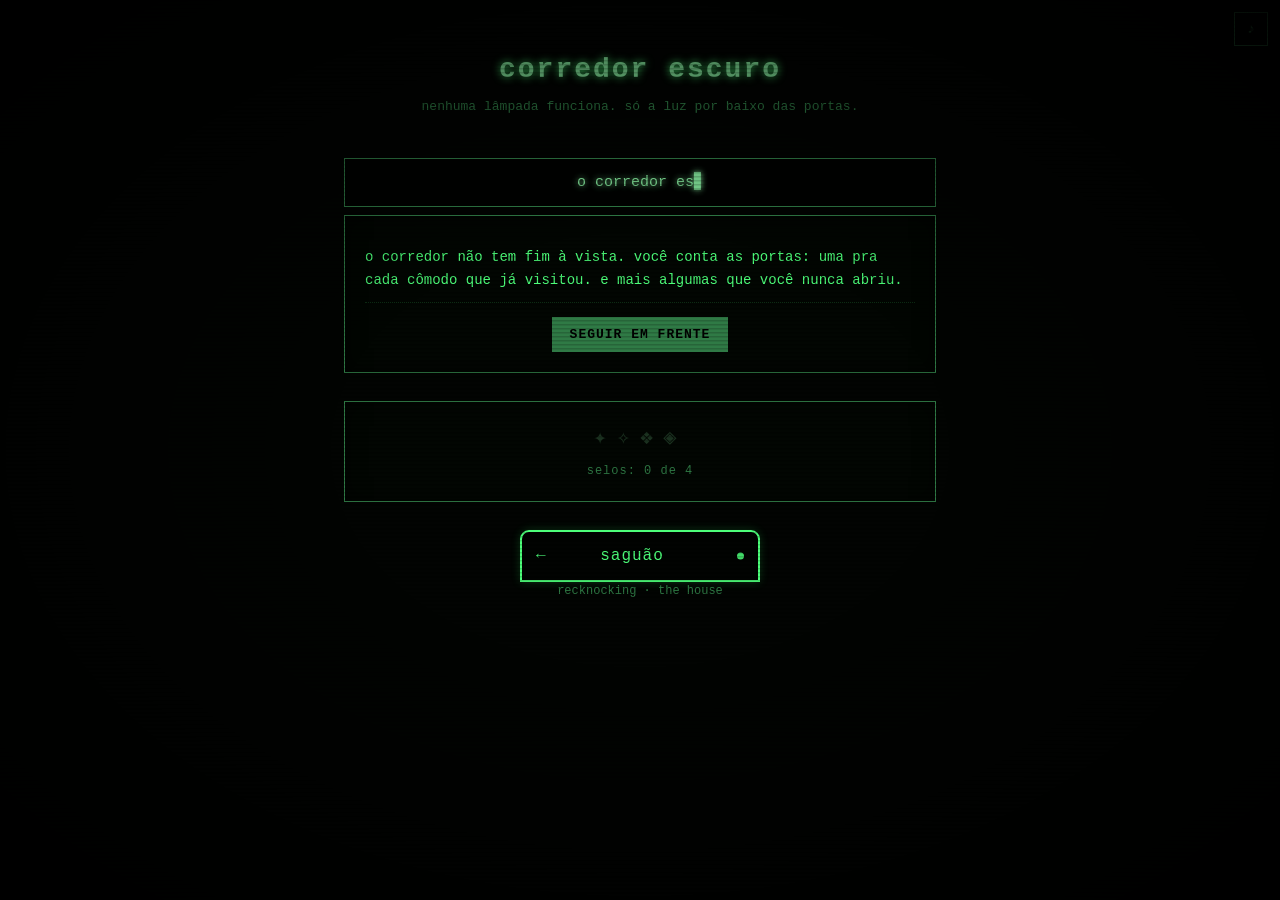
==== comodos/corredor.html @ 89c3477e "Add files via upload" ====
<!DOCTYPE html>
<html lang="pt-BR">
<head>
<meta charset="UTF-8">
<meta name="viewport" content="width=device-width, initial-scale=1.0">
<title>corredor escuro</title>
<link rel="icon" href="../favicon.svg" type="image/svg+xml">
<link rel="stylesheet" href="../css/casa.css?v=9">
<style>
  #trilho{ font-size:14px; line-height:1.65; margin-bottom:14px; }
  #trilho .passo{ padding:10px 0; border-bottom:1px dotted rgba(77,255,122,.15); }
  #trilho .passo:last-child{ color:var(--accent); }
  #seguir[hidden]{ display:none; }

  .selo-achado[hidden]{ display:none; }
  .selo-achado{ text-align:center; margin:10px 0 2px; }
  .selo-achado .glifo{ font-size:46px; color:var(--accent); text-shadow:0 0 16px var(--accent); }
  .selo-achado .nota{ display:block; font-size:12px; color:var(--fg-dim); margin-top:4px; letter-spacing:1px; }
</style>
</head>
<body class="corredor">
  <div class="tela">
    <button id="som" class="som" aria-label="ligar ou desligar som" title="som">&#9834;</button>
    <h1>corredor escuro</h1>
    <p class="sub">nenhuma lâmpada funciona. só a luz por baixo das portas.</p>
    <div class="presenca"><span id="voz-texto"></span><span class="cursor">▊</span></div>

    <div class="caixa">
      <div id="trilho"></div>
      <div style="text-align:center">
        <button id="seguir">seguir em frente</button>
      </div>
      <div class="selo-achado" id="selo" hidden>
        <div class="glifo">◈</div>
        <span class="nota">quarto selo · a chave do porão</span>
      </div>
    </div>

    <div class="caixa">
      <div class="selos" id="selos"></div>
    </div>

    <p class="nav"><a class="porta voltar aceso" href="../index.html">saguão</a></p>
    <p class="assinado" style="text-align:center;font-size:12px;color:var(--fg-dim)">recknocking · the house</p>
  </div>

  <script src="../js/estado.js?v=9"></script>
  <script src="../js/casa.js?v=9"></script>
  <script src="../js/corredor.js?v=9"></script>
</body>
</html>
---- css/casa.css ----
/* ============================================================
   A CASA — folha de estilo compartilhada por todos os cômodos.
   A estética CRT anos 90; o --medo (0..1) é controlado pelo JS.
   ============================================================ */

:root{
  --medo: 0;
  --fg: #33ff66;          /* fósforo verde CRT */
  --fg-dim: #1f9a3d;
  --bg: #050805;
  --accent: #33ff66;
}

*{ box-sizing:border-box; margin:0; padding:0; }
html,body{ height:100%; }

body{
  background: var(--bg);
  color: var(--fg);
  font-family: "Courier New", "Lucida Console", monospace;
  font-size: 16px;
  line-height: 1.55;
  overflow-x: hidden;
  cursor: crosshair;
  animation: tremor calc(0.9s - (var(--medo) * 0.75s)) infinite;
  animation-play-state: paused;
}
body.assombrado{ animation-play-state: running; }

body::before{
  content:""; position: fixed; inset:0; pointer-events:none; z-index: 9998;
  background: repeating-linear-gradient(0deg,
    rgba(0,0,0,0) 0px, rgba(0,0,0,0) 2px,
    rgba(0,0,0,0.28) 3px, rgba(0,0,0,0.28) 4px);
  opacity: calc(0.35 + var(--medo) * 0.4);
}
body::after{
  content:""; position: fixed; inset:0; pointer-events:none; z-index: 9997;
  background: radial-gradient(ellipse at center, rgba(0,0,0,0) 55%, rgba(0,0,0,0.75) 100%);
  animation: flicker 4s infinite steps(1);
}

.tela{ max-width: 640px; margin: 0 auto; padding: 48px 24px 120px; position: relative; z-index: 1; }

h1{ font-size: 28px; letter-spacing: 2px; text-align:center; margin-bottom: 6px; text-shadow: 0 0 8px var(--accent); }
.sub{ text-align:center; color: var(--fg-dim); margin-bottom: 40px; font-size: 13px; }

.caixa{ border: 1px solid var(--fg-dim); padding: 20px; margin-bottom: 28px; background: rgba(0,20,0,0.15); box-shadow: inset 0 0 20px rgba(0,0,0,0.6); }
.caixa h2{ font-size: 15px; border-bottom: 1px dashed var(--fg-dim); padding-bottom: 8px; margin-bottom: 14px; text-transform: lowercase; letter-spacing: 1px; }

.contador{ text-align:center; font-size: 13px; color: var(--fg-dim); }
.odometro{ display:inline-block; background:#000; color: var(--accent); padding: 4px 10px; letter-spacing: 6px; border:1px solid var(--fg-dim); margin: 8px 0; font-size: 20px; text-shadow: 0 0 6px var(--accent); }

#livro .assinatura{ padding: 8px 0; border-bottom: 1px dotted rgba(51,255,102,0.2); font-size: 14px; }
#livro .assinatura .nome{ color: var(--accent); }
#livro .assinatura .data{ float:right; color: var(--fg-dim); font-size: 11px; }

.campo{ display:flex; gap:8px; margin-top:14px; flex-wrap:wrap; }
.campo input{ flex:1; min-width:160px; background:#000; border:1px solid var(--fg-dim); color: var(--accent); padding:10px; font-family:inherit; font-size:14px; }
.campo input:focus{ outline:none; box-shadow: 0 0 8px var(--accent); }

button{ background: var(--fg-dim); color:#000; border:none; padding:10px 18px; font-family:inherit; font-weight:bold; cursor:pointer; letter-spacing:1px; text-transform: uppercase; font-size:13px; }
button:hover{ background: var(--accent); box-shadow: 0 0 12px var(--accent); }

/* a "presença" — fica inline na página, sempre visível onde é colocada */
.presenca{ border:1px solid var(--fg-dim); background:rgba(0,0,0,0.5); padding:12px 16px; min-height:46px; font-size:15px; text-shadow:0 0 6px currentColor; text-align:center; margin:2px 0 8px; }
.presenca .cursor{ animation: pisca 1s steps(1) infinite; }

/* ---- vela ---- */
.vela{ position: relative; width: 46px; height: 130px; margin: 4px auto 14px; }
.vela .corpo{ position:absolute; bottom:0; left:50%; transform:translateX(-50%); width: 34px; height: 92px; background: linear-gradient(90deg,#b9a77e 0%, #efe4c4 45%, #fff8e6 55%, #c9b98d 100%); border-radius: 4px 4px 3px 3px; }
.vela .corpo::before{ content:""; position:absolute; top:-3px; left:0; right:0; height:7px; background:#fff8e6; border-radius:50%; }
.vela .pavio{ position:absolute; bottom:96px; left:50%; transform:translateX(-50%); width:2px; height:8px; background:#2b2118; z-index:2; }
.vela .chama{ position:absolute; bottom:104px; left:50%; transform: translateX(-50%); filter: hue-rotate(calc(var(--medo) * 175deg)) saturate(calc(1 - var(--medo) * 0.4)); transition: filter .4s linear; }
.vela .fogo{ width: 18px; height: calc(34px - var(--medo) * 20px); background: radial-gradient(circle at 50% 75%, #fff3b0 0%, #ffb52e 45%, #ff6a00 80%, rgba(255,80,0,0) 100%); border-radius: 50% 50% 46% 46% / 62% 62% 40% 40%; margin: 0 auto; transform-origin: 50% 100%; animation: chama 140ms ease-in-out infinite alternate; box-shadow: 0 -2px 14px rgba(255,150,40,0.7); }
.vela .brilho{ position:absolute; bottom:-6px; left:50%; transform:translate(-50%,0); width: 90px; height: 90px; background: radial-gradient(circle, rgba(255,170,60,0.35) 0%, rgba(255,150,40,0) 68%); border-radius:50%; animation: halo 2.2s ease-in-out infinite; opacity: calc(1 - var(--medo) * 0.7); pointer-events:none; }
.vela .fumaca{ position:absolute; bottom:104px; left:50%; transform:translateX(-50%); width:6px; height:40px; background: linear-gradient(180deg, rgba(180,180,180,0) 0%, rgba(160,160,160,0.5) 60%, rgba(120,120,120,0) 100%); border-radius:50%; opacity:0; filter: blur(2px); }
.vela.apagada .chama, .vela.apagada .brilho{ opacity:0; transition:opacity .18s; }
.vela.apagada .fumaca{ animation: fumaca 2.4s ease-out forwards; }

.glitch{ animation: glitch 0.25s steps(2) infinite; }

a.rodape{ color: var(--fg-dim); font-size:11px; text-decoration:none; }

.btn-esquecer{ background:transparent; color:var(--fg-dim); border:1px solid var(--fg-dim); padding:9px 16px; font-family:inherit; font-size:12px; letter-spacing:1px; text-transform:none; cursor:pointer; }
.btn-esquecer:hover{ color:var(--accent); border-color:var(--accent); background:transparent; box-shadow:0 0 10px rgba(51,255,102,0.2); }

.modal[hidden]{ display:none; }
.modal{ position:fixed; inset:0; z-index:99998; background:rgba(0,0,0,0.86); display:flex; align-items:center; justify-content:center; padding:24px; }
.modal-caixa{ max-width:430px; border:1px solid var(--fg-dim); background:#080c08; padding:28px 24px; box-shadow:0 0 40px rgba(0,0,0,0.9), inset 0 0 30px rgba(0,0,0,0.6); }
.modal-texto{ font-size:15px; line-height:1.6; margin-bottom:22px; text-shadow:0 0 6px currentColor; }
.modal-botoes{ display:flex; gap:12px; flex-wrap:wrap; justify-content:center; }
.modal-botoes button{ flex:1; min-width:150px; }
.modal-botoes .perigo{ background:#7a1f1f; color:#ffd9d9; }
.modal-botoes .perigo:hover{ background:#c9302f; box-shadow:0 0 14px rgba(226,59,59,0.5); }

.som{ position:fixed; top:12px; right:12px; z-index:9999; width:34px; height:34px; padding:0; background:transparent; color:var(--fg-dim); border:1px solid var(--fg-dim); font-size:14px; line-height:1; cursor:pointer; text-transform:none; letter-spacing:0; }
.som:hover{ color:var(--accent); box-shadow:0 0 10px var(--accent); background:transparent; }
.som.mudo{ opacity:.45; }

/* ---- oráculo ---- */
.oraculo[hidden]{ display:none; }
#dialogo{ max-height: 260px; overflow-y:auto; margin-bottom: 6px; font-size:14px; }
#dialogo .turno{ padding:6px 0; border-bottom:1px dotted rgba(255,255,255,0.08); }
#dialogo .eu{ color: var(--fg-dim); }
#dialogo .eu::before{ content:"> "; }
#dialogo .ele{ color: var(--accent); text-shadow:0 0 6px currentColor; }
#dialogo .pensando{ color: var(--fg-dim); }
#dialogo .pensando::after{ content:"▊"; animation: pisca 1s steps(1) infinite; }
#pergunta:disabled, #perguntar:disabled{ opacity:.4; cursor:not-allowed; }

/* ---- portas (usadas no mapa E como botão de voltar) ---- */
.planta{ display:flex; flex-direction:column; gap:10px; align-items:center; }
.porta{
  display:block; width:100%; max-width:300px;
  padding:12px 34px 12px 18px;
  border:2px solid var(--fg-dim); border-radius:9px 9px 0 0;
  background:rgba(0,0,0,0.32); color:var(--fg-dim);
  text-decoration:none; text-align:center; letter-spacing:1px; text-transform:lowercase;
  position:relative;
}
.porta::after{ content:""; position:absolute; right:14px; top:50%; transform:translateY(-50%); width:7px; height:7px; border-radius:50%; background:currentColor; opacity:.85; }
.porta.aceso{ color:var(--accent); border-color:var(--accent); cursor:pointer; box-shadow:0 0 10px rgba(51,255,102,0.2); }
.porta.aceso:hover{ background:rgba(51,255,102,0.09); }
.porta.trancado, .porta.breve{ opacity:.5; cursor:default; }
.porta.novo{ animation: aceso-pisca 1s ease-in-out 3; }
.porta .cond{ display:block; font-size:11px; opacity:.8; margin-top:3px; letter-spacing:0; text-transform:none; }

/* porta de voltar: mesma cara, com seta de saída à esquerda */
.porta.voltar{ margin:0 auto; max-width:240px; }
.porta.voltar::before{ content:"←"; position:absolute; left:14px; top:50%; transform:translateY(-50%); opacity:.9; }

@keyframes aceso-pisca{ 0%,100%{ box-shadow:0 0 10px rgba(51,255,102,.2); } 50%{ box-shadow:0 0 24px rgba(51,255,102,.75); } }

/* cadeado desenhado em CSS (herda a cor da porta) */
.cadeado{ display:inline-block; position:relative; width:11px; height:9px; border:2px solid currentColor; border-radius:2px; margin-right:7px; vertical-align:-1px; }
.cadeado::before{ content:""; position:absolute; left:1px; top:-6px; width:5px; height:6px; border:2px solid currentColor; border-bottom:none; border-radius:4px 4px 0 0; }

/* ---- planta baixa (svg, casa vista de cima) ---- */
.planta{ display:block; }
.planta-svg{ width:100%; height:auto; display:block; font-family:"Courier New","Lucida Console",monospace; max-width:420px; margin:0 auto; }
.parede-ext{ fill:none; stroke:var(--fg-dim); stroke-width:4; }
.porta-frente{ fill:none; stroke:var(--fg-dim); stroke-width:2; }
.cq{ fill:rgba(0,0,0,0.4); stroke:var(--fg-dim); stroke-width:1.5; transition:fill .3s, stroke-width .3s; }
.comodo.aceso .cq{ fill:rgba(51,255,102,0.10); stroke:var(--accent); stroke-width:2; }
.comodo.aceso{ cursor:pointer; }
.comodo.aceso:hover .cq{ fill:rgba(51,255,102,0.22); }
.comodo.porao.aceso .cq{ fill:rgba(226,59,59,0.16); stroke:#e23b3b; }
.cq-nome{ font-size:12px; text-anchor:middle; fill:var(--fg-dim); letter-spacing:1px; }
.comodo.aceso .cq-nome{ fill:var(--accent); }
.comodo.porao.aceso .cq-nome{ fill:#e23b3b; }
.cq-dica{ font-size:8.5px; text-anchor:middle; fill:var(--fg-dim); opacity:.8; }
.mob{ fill:none; stroke:var(--fg-dim); stroke-width:1.4; opacity:.5; }
.comodo.aceso .mob{ opacity:.65; }
.cadeado-svg{ fill:none; stroke:var(--fg-dim); stroke-width:1.6; }
.selo-svg{ fill:var(--accent); font-size:13px; text-anchor:middle; }
.comodo.novo .cq{ animation: pulso-svg 1s ease-in-out 3; }
@keyframes pulso-svg{ 0%,100%{ stroke-width:2; } 50%{ stroke-width:5; } }

/* ---- selos ---- */
.selos{ text-align:center; font-size:22px; letter-spacing:10px; }
.selos .selo{ opacity:.2; }
.selos .selo.tem{ opacity:1; color:var(--accent); text-shadow:0 0 8px var(--accent); }
.selos .legenda{ display:block; font-size:12px; letter-spacing:1px; color:var(--fg-dim); margin-top:6px; }

/* ---- navegação entre cômodos ---- */
.nav{ text-align:center; margin-top:16px; }

/* ---- varanda: "fora da casa", paleta mais clara e menos densa ---- */
body.varanda{ --fg:#d3e0ea; --fg-dim:#8397a6; --bg:#161e26; --accent:#a7c8e0; cursor:default; animation:none; }
body.varanda::before{ opacity:.12; }
body.varanda::after{ background: radial-gradient(ellipse at center, rgba(0,0,0,0) 68%, rgba(10,16,22,0.45) 100%); animation:none; }
body.varanda .presenca{ background:rgba(20,30,40,0.45); font-style:italic; }
body.varanda h1{ text-shadow:0 0 10px rgba(167,200,224,0.5); }

/* ---- cozinha: barata, chocolate, sangue, comida velha — legível ---- */
body.cozinha{ --fg:#e8c9a0; --fg-dim:#a5794f; --bg:#180f07; --accent:#c9603a; --mofo:#7b8a3c; --medo:0.45; }
body.cozinha::before{ opacity:.5; }
body.cozinha::after{ background: radial-gradient(ellipse at center, rgba(0,0,0,0) 50%, rgba(10,4,0,0.8) 100%); }
body.cozinha h1{ text-shadow:0 0 10px rgba(201,96,58,0.6); }
body.cozinha .caixa{ background:rgba(30,16,6,0.4); border-color:#5c4326; }
body.cozinha .caixa h2{ color:var(--mofo); border-bottom-color:#5c4326; }

/* ---- corredor escuro: claustrofóbico, quase sem luz ---- */
body.corredor{ --fg:#7fdf96; --fg-dim:#2f7a45; --bg:#020402; --accent:#4dff7a; --medo:0.6; }
body.corredor::before{ opacity:.6; }
body.corredor::after{ background: radial-gradient(ellipse at center, rgba(0,0,0,0) 34%, rgba(0,0,0,0.92) 100%); }

/* ---- porão: o fundo da casa, cor de sangue ---- */
body.porao{ --fg:#e7b6b6; --fg-dim:#8a4a4a; --bg:#0c0605; --accent:#e23b3b; --medo:0.8; }
body.porao::before{ opacity:.55; }
body.porao::after{ background: radial-gradient(ellipse at center, rgba(0,0,0,0) 40%, rgba(20,0,0,0.9) 100%); }
body.porao h1{ text-shadow:0 0 12px rgba(226,59,59,0.7); }

/* ---- tela de abertura: bata para entrar ---- */
#porta-overlay{ position:fixed; inset:0; z-index:99999; background:#050301; display:flex; flex-direction:column; align-items:center; justify-content:center; gap:26px; cursor:pointer; perspective:1100px; transition:opacity 1s ease; }
#porta-overlay.saindo{ opacity:0; pointer-events:none; }
.porta-cena{ position:relative; width:210px; height:350px; transform-style:preserve-3d; }
.porta-luz{ position:absolute; inset:-30px; background:radial-gradient(ellipse at center, rgba(255,210,140,0.9), rgba(255,180,90,0) 70%); opacity:0; transition:opacity .6s; }
.porta-folha{ position:absolute; inset:0; background:linear-gradient(150deg,#3a2a1a,#180f07); border:6px solid #241811; border-radius:10px 10px 2px 2px; box-shadow: inset 0 0 0 6px rgba(0,0,0,0.35), inset 0 0 50px rgba(0,0,0,0.7); transform-origin:left center; transition:transform 1.7s cubic-bezier(.33,0,.15,1); backface-visibility:hidden; }
#porta-overlay.abrindo .porta-folha{ transform:rotateY(-96deg); }
.porta-folha::before, .porta-folha::after{ content:""; position:absolute; left:26px; right:40px; height:118px; border:3px solid rgba(0,0,0,0.45); border-radius:4px; }
.porta-folha::before{ top:28px; }
.porta-folha::after{ bottom:28px; }
.aldrabao{ position:absolute; top:50%; right:20px; transform:translateY(-50%); width:22px; height:22px; border-radius:50%; background:radial-gradient(circle at 38% 34%, #d8b06e, #5a4018); border:2px solid #2a1d0e; box-shadow:0 2px 5px rgba(0,0,0,0.8), inset 0 1px 2px rgba(255,255,255,0.3); }
.porta-folha.treme{ animation:bate .26s; }
.porta-legenda{ color:#d8c4a0; font-size:14px; letter-spacing:2px; text-shadow:0 0 8px rgba(216,196,160,0.5); animation:pisca 1.4s steps(1) infinite; text-align:center; padding:0 20px; }
@keyframes bate{ 0%,100%{transform:translate(0,0)} 20%{transform:translate(-5px,2px)} 40%{transform:translate(5px,-2px)} 60%{transform:translate(-3px,1px)} 80%{transform:translate(3px,-1px)} }

@keyframes pisca{ 50%{ opacity:0; } }
@keyframes chama{ 0%{ transform: scaleY(1) scaleX(1) skewX(0deg); opacity:.95; } 100%{ transform: scaleY(1.12) scaleX(0.92) skewX(-3deg); opacity:1; } }
@keyframes halo{ 0%,100%{ transform:translate(-50%,0) scale(1); } 50%{ transform:translate(-50%,0) scale(1.12); } }
@keyframes fumaca{ 0%{ opacity:0; transform: translate(-50%,0) scaleX(1); } 15%{ opacity:.7; } 100%{ opacity:0; transform: translate(-50%,-46px) scaleX(2.4); } }
@keyframes tremor{ 0%,100%{ transform: translate(0,0); } 25%{ transform: translate(-1px, 1px); } 50%{ transform: translate(1px, -1px); } 75%{ transform: translate(-1px, -1px); } }
@keyframes flicker{ 0%,97%,100%{ opacity: 1; } 98%{ opacity: 0.82; } 99%{ opacity: 0.94; } }
@keyframes glitch{ 0%{ transform: translate(0); text-shadow: -2px 0 red, 2px 0 cyan; } 100%{ transform: translate(1px,-1px); text-shadow: 2px 0 red, -2px 0 cyan; } }

@media (prefers-reduced-motion: reduce){ body, #voz .cursor, .glitch, .vela .fogo, .selos .selo{ animation: none !important; } }
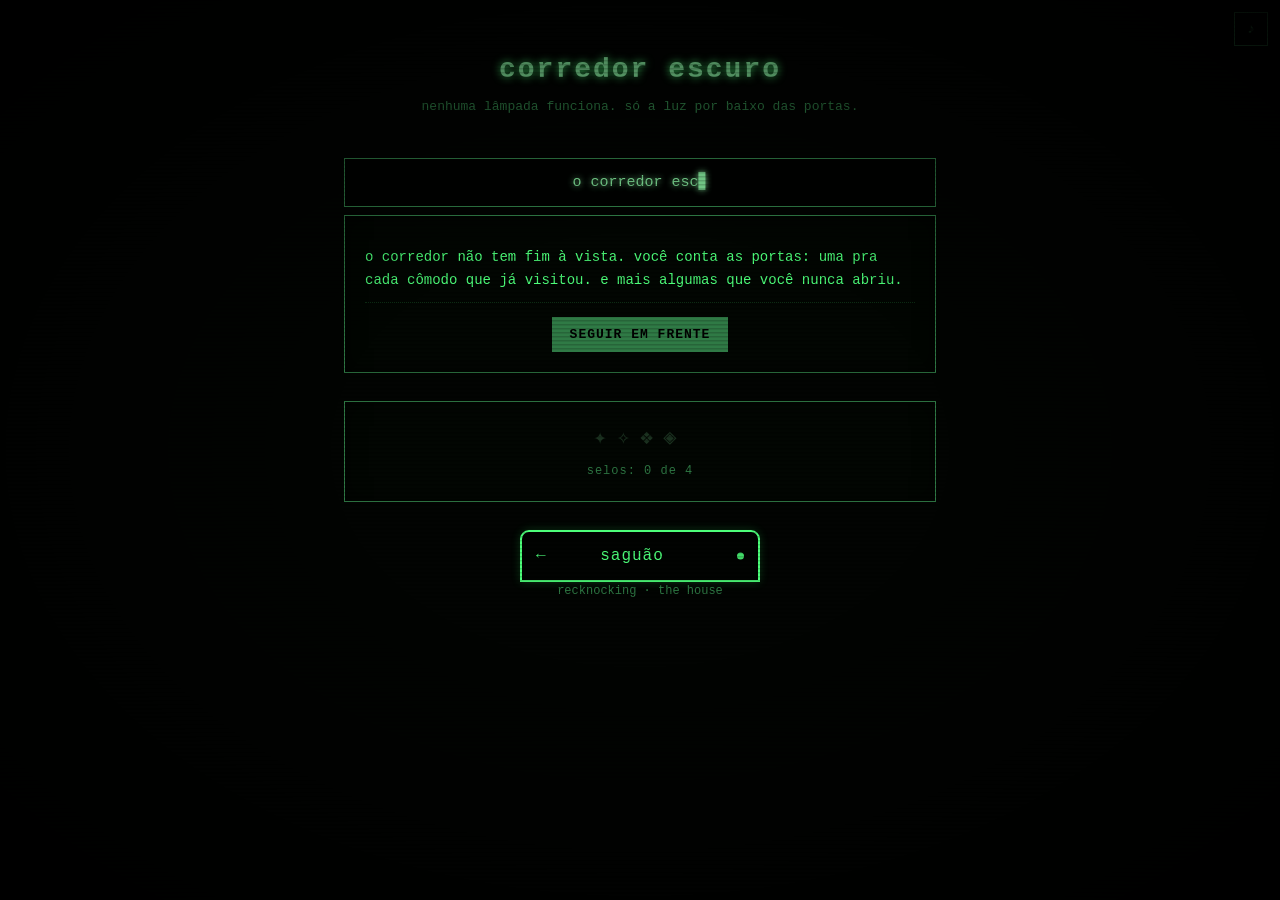
==== commit 89336b32: "Add files via upload" ====
--- a/comodos/corredor.html
+++ b/comodos/corredor.html
@@ -5,7 +5,7 @@
 <meta name="viewport" content="width=device-width, initial-scale=1.0">
 <title>corredor escuro</title>
 <link rel="icon" href="../favicon.svg" type="image/svg+xml">
-<link rel="stylesheet" href="../css/casa.css?v=9">
+<link rel="stylesheet" href="../css/casa.css?v=10">
 <style>
   #trilho{ font-size:14px; line-height:1.65; margin-bottom:14px; }
   #trilho .passo{ padding:10px 0; border-bottom:1px dotted rgba(77,255,122,.15); }
@@ -44,8 +44,8 @@
     <p class="assinado" style="text-align:center;font-size:12px;color:var(--fg-dim)">recknocking · the house</p>
   </div>
 
-  <script src="../js/estado.js?v=9"></script>
-  <script src="../js/casa.js?v=9"></script>
-  <script src="../js/corredor.js?v=9"></script>
+  <script src="../js/estado.js?v=10"></script>
+  <script src="../js/casa.js?v=10"></script>
+  <script src="../js/corredor.js?v=10"></script>
 </body>
 </html>
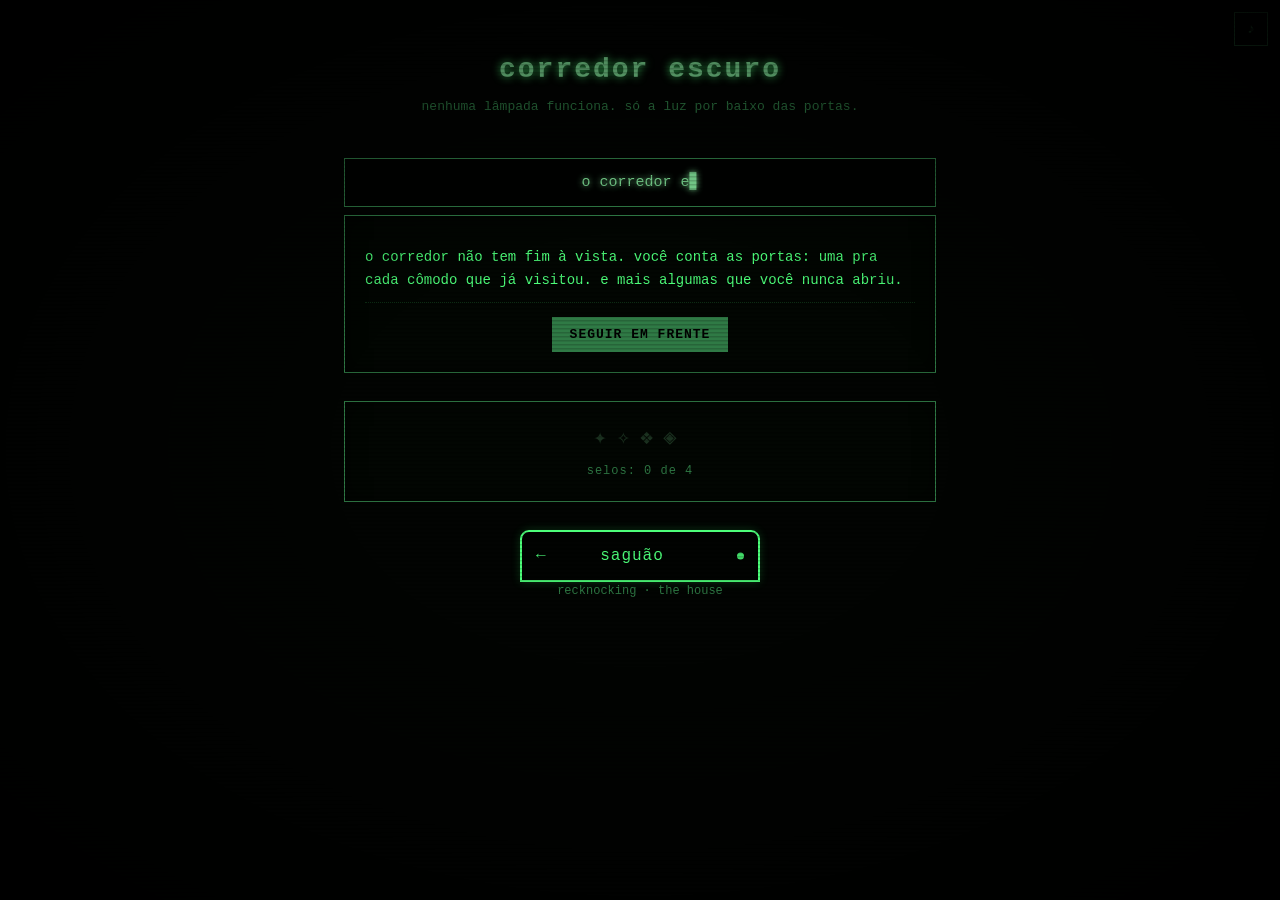
==== commit fa432ba1: "Add files via upload" ====
--- a/comodos/corredor.html
+++ b/comodos/corredor.html
@@ -5,7 +5,7 @@
 <meta name="viewport" content="width=device-width, initial-scale=1.0">
 <title>corredor escuro</title>
 <link rel="icon" href="../favicon.svg" type="image/svg+xml">
-<link rel="stylesheet" href="../css/casa.css?v=10">
+<link rel="stylesheet" href="../css/casa.css?v=12">
 <style>
   #trilho{ font-size:14px; line-height:1.65; margin-bottom:14px; }
   #trilho .passo{ padding:10px 0; border-bottom:1px dotted rgba(77,255,122,.15); }
@@ -44,8 +44,8 @@
     <p class="assinado" style="text-align:center;font-size:12px;color:var(--fg-dim)">recknocking · the house</p>
   </div>
 
-  <script src="../js/estado.js?v=10"></script>
-  <script src="../js/casa.js?v=10"></script>
-  <script src="../js/corredor.js?v=10"></script>
+  <script src="../js/estado.js?v=12"></script>
+  <script src="../js/casa.js?v=12"></script>
+  <script src="../js/corredor.js?v=12"></script>
 </body>
 </html>
--- a/css/casa.css
+++ b/css/casa.css
@@ -192,6 +192,60 @@
 body.porao::after{ background: radial-gradient(ellipse at center, rgba(0,0,0,0) 40%, rgba(20,0,0,0.9) 100%); }
 body.porao h1{ text-shadow:0 0 12px rgba(226,59,59,0.7); }
 
+/* ---- quarto das crianças: pastel noturno, papel de parede de estrelinhas ---- */
+body.criancas{ --fg:#d8d2ee; --fg-dim:#8f88b0; --bg:#0e0e1c; --accent:#d98ab0; --medo:0.4;
+  background-color:#0e0e1c; background-image:radial-gradient(rgba(180,170,220,.10) 1.4px, transparent 1.4px); background-size:22px 22px; }
+body.criancas::before{ opacity:.25; }
+body.criancas::after{ background:radial-gradient(ellipse at center, rgba(0,0,0,0) 55%, rgba(6,6,16,0.85) 100%); }
+.brinquedos{ display:flex; gap:18px; justify-content:center; flex-wrap:wrap; margin:22px 0; }
+.brinquedo{ background:rgba(30,26,50,.5); border:1px solid #3a3358; border-radius:14px; padding:14px; cursor:pointer; width:112px; text-align:center; color:var(--fg); font-family:inherit; letter-spacing:0; text-transform:none; transition:transform .9s ease, box-shadow .2s, border-color .2s; }
+.brinquedo:hover{ box-shadow:0 0 14px rgba(217,138,176,.3); border-color:var(--accent); background:rgba(30,26,50,.5); }
+.brinquedo svg{ width:56px; height:56px; }
+.brinquedo .toy{ fill:none; stroke:#b9b0d8; stroke-width:2; stroke-linecap:round; stroke-linejoin:round; }
+.brinquedo.revelado .toy{ stroke:var(--accent); }
+.brinquedo .etiqueta{ display:block; font-size:11px; color:var(--fg-dim); margin-top:8px; letter-spacing:2px; }
+.brinquedo.revelado .etiqueta{ color:var(--accent); text-shadow:0 0 6px rgba(217,138,176,.5); }
+.balanca{ transform-origin:50% 90%; animation:balancar 2.6s ease-in-out infinite; }
+@keyframes balancar{ 0%,100%{ transform:rotate(-6deg); } 50%{ transform:rotate(6deg); } }
+.sussurros{ margin:16px auto 0; max-width:440px; }
+.sussurro{ padding:9px 0; border-bottom:1px dotted rgba(217,138,176,.2); font-size:14px; font-style:italic; color:var(--fg); }
+.sussurro b{ color:var(--accent); font-style:normal; }
+
+/* ---- escritório: madeira, veludo, charuto ---- */
+body.escritorio{ --fg:#e3cba4; --fg-dim:#a08256; --bg:#150f0a; --accent:#c8963e; --medo:0.35; }
+body.escritorio::before{ opacity:.3; }
+body.escritorio::after{ background:radial-gradient(ellipse at 50% 40%, rgba(200,150,62,0.07) 0%, rgba(0,0,0,0) 45%, rgba(8,5,2,0.9) 100%); }
+body.escritorio .caixa{ background:rgba(45,28,14,0.35); border-color:#4d3620; box-shadow:inset 0 0 30px rgba(0,0,0,0.7); }
+body.escritorio h1{ text-shadow:0 0 12px rgba(200,150,62,0.55); }
+.estante{ display:flex; gap:7px; justify-content:center; flex-wrap:wrap; align-items:flex-end; padding:14px 0 6px; border-bottom:6px solid #4d3620; }
+.livro{ width:30px; border:1px solid #6b4a28; border-radius:2px 2px 0 0; cursor:pointer; padding:0; background:linear-gradient(180deg,#7a4a2a,#4a2b16); position:relative; transition:transform .25s, box-shadow .25s; }
+.livro:hover{ transform:translateY(-9px); box-shadow:0 0 14px rgba(200,150,62,.45); background:linear-gradient(180deg,#8a5a34,#5a331a); }
+.livro.lido{ background:linear-gradient(180deg,#3a2410,#241608); border-color:#c8963e; }
+.livro .lombada{ writing-mode:vertical-rl; text-orientation:mixed; font-size:9px; color:#e3cba4; padding:8px 0; letter-spacing:1px; text-transform:none; white-space:nowrap; overflow:hidden; }
+.marcado{ margin-top:16px; }
+.marcado .nota{ padding:10px 0; border-bottom:1px dotted rgba(200,150,62,.22); font-size:14px; }
+.marcado .nota .cit{ color:var(--accent); font-style:italic; }
+.digito{ display:inline-block; min-width:26px; text-align:center; color:var(--accent); font-weight:bold; font-size:19px; text-shadow:0 0 10px var(--accent); border-bottom:2px solid var(--accent); margin:0 2px; }
+
+/* ---- sótão: poeira, fiação, o velho monitor âmbar ---- */
+body.sotao{ --fg:#c8b28a; --fg-dim:#7d6a4c; --bg:#0b0906; --accent:#ffb43c; --medo:0.55; }
+body.sotao::before{ opacity:.45; }
+body.sotao::after{ background:radial-gradient(ellipse at center, rgba(0,0,0,0) 42%, rgba(0,0,0,0.92) 100%); }
+.crt{ background:#0a0d07; border:10px solid #2a2a24; border-radius:12px; padding:18px; box-shadow:inset 0 0 46px rgba(0,0,0,.9), 0 0 26px rgba(255,180,60,.14); font-family:"Courier New",monospace; }
+.crt .linha{ color:#ffb43c; font-size:13.5px; line-height:1.75; text-shadow:0 0 7px rgba(255,180,60,.65); white-space:pre-wrap; }
+.crt .prompt{ color:#8d7a52; }
+.crt-senha{ display:flex; gap:8px; margin-top:14px; }
+.crt-senha input{ flex:1; background:#000; border:1px solid #7d6a4c; color:#ffb43c; padding:9px; font-family:inherit; font-size:15px; letter-spacing:5px; text-align:center; }
+.crt-senha input:focus{ outline:none; box-shadow:0 0 10px rgba(255,180,60,.55); }
+.crt-senha input.erro{ border-color:#e23b3b; color:#e23b3b; animation:tremor .1s steps(2) 4; }
+.fiacao{ display:block; width:100%; height:66px; margin-bottom:4px; }
+.fio{ fill:none; stroke:#5d4f36; stroke-width:2; }
+.fio.vivo{ stroke:var(--accent); filter:drop-shadow(0 0 4px var(--accent)); animation:pulsar-fio 2.1s ease-in-out infinite; }
+@keyframes pulsar-fio{ 0%,100%{ opacity:.42; } 50%{ opacity:1; } }
+.poeira{ position:fixed; inset:0; pointer-events:none; z-index:2; }
+.grao{ position:absolute; width:2px; height:2px; background:rgba(230,215,180,.5); border-radius:50%; animation:cair linear infinite; }
+@keyframes cair{ 0%{ transform:translateY(-10vh) translateX(0); opacity:0; } 10%{ opacity:.7; } 90%{ opacity:.5; } 100%{ transform:translateY(110vh) translateX(28px); opacity:0; } }
+
 /* ---- tela de abertura: bata para entrar ---- */
 #porta-overlay{ position:fixed; inset:0; z-index:99999; background:#050301; display:flex; flex-direction:column; align-items:center; justify-content:center; gap:26px; cursor:pointer; perspective:1100px; transition:opacity 1s ease; }
 #porta-overlay.saindo{ opacity:0; pointer-events:none; }
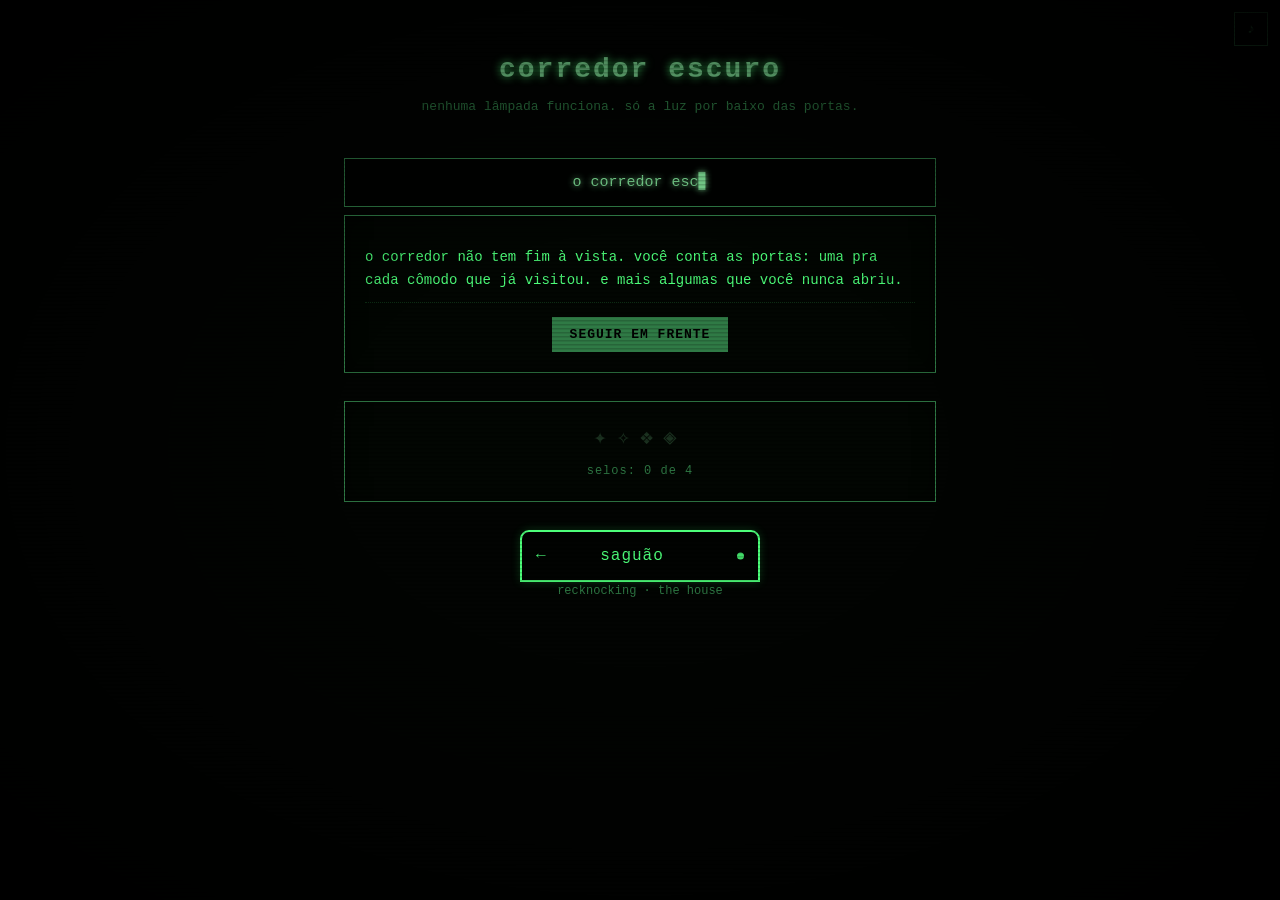
==== commit b4df8dda: "Add files via upload" ====
--- a/comodos/corredor.html
+++ b/comodos/corredor.html
@@ -5,7 +5,7 @@
 <meta name="viewport" content="width=device-width, initial-scale=1.0">
 <title>corredor escuro</title>
 <link rel="icon" href="../favicon.svg" type="image/svg+xml">
-<link rel="stylesheet" href="../css/casa.css?v=12">
+<link rel="stylesheet" href="../css/casa.css?v=13">
 <style>
   #trilho{ font-size:14px; line-height:1.65; margin-bottom:14px; }
   #trilho .passo{ padding:10px 0; border-bottom:1px dotted rgba(77,255,122,.15); }
@@ -44,8 +44,8 @@
     <p class="assinado" style="text-align:center;font-size:12px;color:var(--fg-dim)">recknocking · the house</p>
   </div>
 
-  <script src="../js/estado.js?v=12"></script>
-  <script src="../js/casa.js?v=12"></script>
-  <script src="../js/corredor.js?v=12"></script>
+  <script src="../js/estado.js?v=13"></script>
+  <script src="../js/casa.js?v=13"></script>
+  <script src="../js/corredor.js?v=13"></script>
 </body>
 </html>
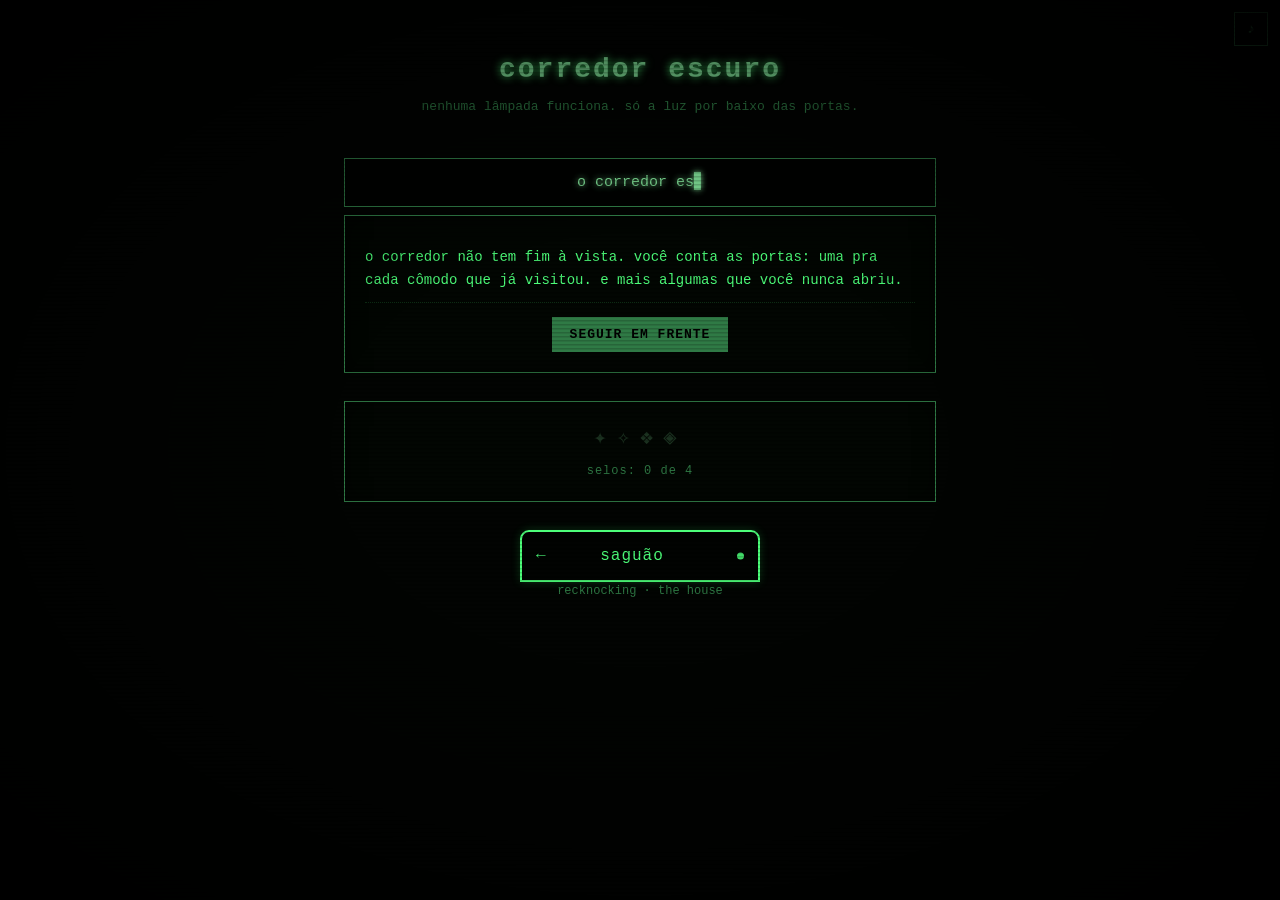
==== commit 9c1cd226: "Add files via upload" ====
--- a/comodos/corredor.html
+++ b/comodos/corredor.html
@@ -5,7 +5,7 @@
 <meta name="viewport" content="width=device-width, initial-scale=1.0">
 <title>corredor escuro</title>
 <link rel="icon" href="../favicon.svg" type="image/svg+xml">
-<link rel="stylesheet" href="../css/casa.css?v=13">
+<link rel="stylesheet" href="../css/casa.css?v=14">
 <style>
   #trilho{ font-size:14px; line-height:1.65; margin-bottom:14px; }
   #trilho .passo{ padding:10px 0; border-bottom:1px dotted rgba(77,255,122,.15); }
@@ -44,8 +44,8 @@
     <p class="assinado" style="text-align:center;font-size:12px;color:var(--fg-dim)">recknocking · the house</p>
   </div>
 
-  <script src="../js/estado.js?v=13"></script>
-  <script src="../js/casa.js?v=13"></script>
-  <script src="../js/corredor.js?v=13"></script>
+  <script src="../js/estado.js?v=14"></script>
+  <script src="../js/casa.js?v=14"></script>
+  <script src="../js/corredor.js?v=14"></script>
 </body>
 </html>
--- a/css/casa.css
+++ b/css/casa.css
@@ -247,11 +247,11 @@
 @keyframes cair{ 0%{ transform:translateY(-10vh) translateX(0); opacity:0; } 10%{ opacity:.7; } 90%{ opacity:.5; } 100%{ transform:translateY(110vh) translateX(28px); opacity:0; } }
 
 /* ---- tela de abertura: bata para entrar ---- */
-#porta-overlay{ position:fixed; inset:0; z-index:99999; background:#050301; display:flex; flex-direction:column; align-items:center; justify-content:center; gap:26px; cursor:pointer; perspective:1100px; transition:opacity 1s ease; }
+#porta-overlay{ position:fixed; inset:0; z-index:99999; background:#050301; display:flex; flex-direction:column; align-items:center; justify-content:center; gap:26px; cursor:pointer; perspective:1100px; transition:opacity .7s ease; }
 #porta-overlay.saindo{ opacity:0; pointer-events:none; }
 .porta-cena{ position:relative; width:210px; height:350px; transform-style:preserve-3d; }
-.porta-luz{ position:absolute; inset:-30px; background:radial-gradient(ellipse at center, rgba(255,210,140,0.9), rgba(255,180,90,0) 70%); opacity:0; transition:opacity .6s; }
-.porta-folha{ position:absolute; inset:0; background:linear-gradient(150deg,#3a2a1a,#180f07); border:6px solid #241811; border-radius:10px 10px 2px 2px; box-shadow: inset 0 0 0 6px rgba(0,0,0,0.35), inset 0 0 50px rgba(0,0,0,0.7); transform-origin:left center; transition:transform 1.7s cubic-bezier(.33,0,.15,1); backface-visibility:hidden; }
+.porta-luz{ position:absolute; inset:-30px; background:radial-gradient(ellipse at center, rgba(255,210,140,0.9), rgba(255,180,90,0) 70%); opacity:0; transition:opacity .35s; }
+.porta-folha{ position:absolute; inset:0; background:linear-gradient(150deg,#3a2a1a,#180f07); border:6px solid #241811; border-radius:10px 10px 2px 2px; box-shadow: inset 0 0 0 6px rgba(0,0,0,0.35), inset 0 0 50px rgba(0,0,0,0.7); transform-origin:left center; transition:transform 1.15s cubic-bezier(.4,0,.2,1); backface-visibility:hidden; }
 #porta-overlay.abrindo .porta-folha{ transform:rotateY(-96deg); }
 .porta-folha::before, .porta-folha::after{ content:""; position:absolute; left:26px; right:40px; height:118px; border:3px solid rgba(0,0,0,0.45); border-radius:4px; }
 .porta-folha::before{ top:28px; }
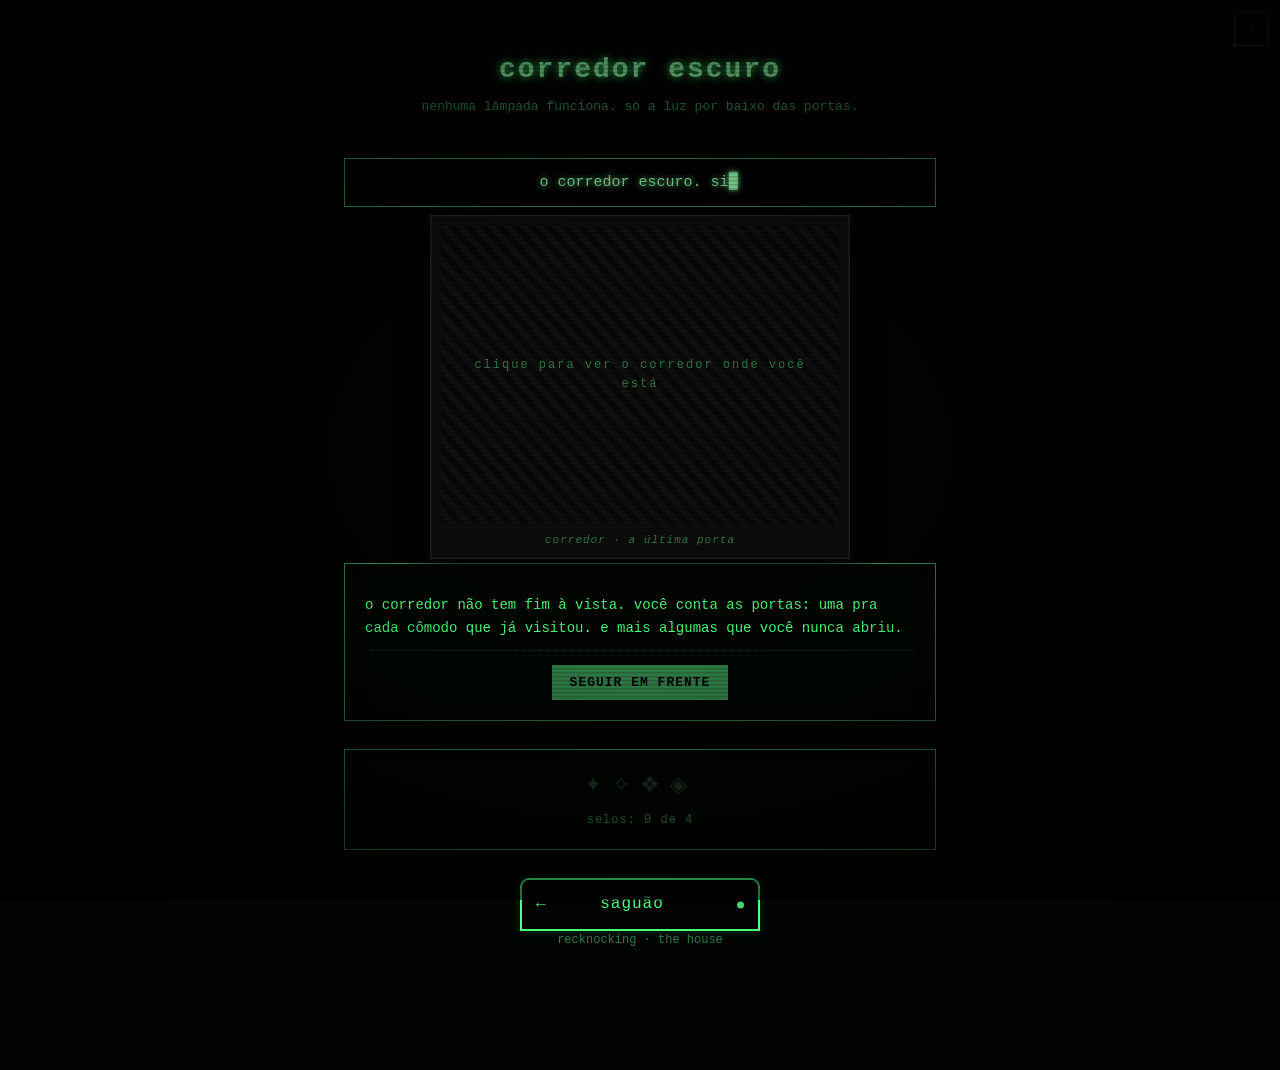
==== commit 460f4160: "Add files via upload" ====
--- a/comodos/corredor.html
+++ b/comodos/corredor.html
@@ -5,7 +5,7 @@
 <meta name="viewport" content="width=device-width, initial-scale=1.0">
 <title>corredor escuro</title>
 <link rel="icon" href="../favicon.svg" type="image/svg+xml">
-<link rel="stylesheet" href="../css/casa.css?v=14">
+<link rel="stylesheet" href="../css/casa.css?v=16">
 <style>
   #trilho{ font-size:14px; line-height:1.65; margin-bottom:14px; }
   #trilho .passo{ padding:10px 0; border-bottom:1px dotted rgba(77,255,122,.15); }
@@ -24,6 +24,8 @@
     <h1>corredor escuro</h1>
     <p class="sub">nenhuma lâmpada funciona. só a luz por baixo das portas.</p>
     <div class="presenca"><span id="voz-texto"></span><span class="cursor">▊</span></div>
+
+    <div id="foto"></div>
 
     <div class="caixa">
       <div id="trilho"></div>
@@ -44,8 +46,9 @@
     <p class="assinado" style="text-align:center;font-size:12px;color:var(--fg-dim)">recknocking · the house</p>
   </div>
 
-  <script src="../js/estado.js?v=14"></script>
-  <script src="../js/casa.js?v=14"></script>
-  <script src="../js/corredor.js?v=14"></script>
+  <script src="../js/estado.js?v=16"></script>
+  <script src="../js/casa.js?v=16"></script>
+  <script src="../js/foto.js?v=16"></script>
+  <script src="../js/corredor.js?v=16"></script>
 </body>
 </html>
--- a/css/casa.css
+++ b/css/casa.css
@@ -244,6 +244,36 @@
 @keyframes pulsar-fio{ 0%,100%{ opacity:.42; } 50%{ opacity:1; } }
 .poeira{ position:fixed; inset:0; pointer-events:none; z-index:2; }
 .grao{ position:absolute; width:2px; height:2px; background:rgba(230,215,180,.5); border-radius:50%; animation:cair linear infinite; }
+
+/* ---- fotografia do cômodo: um artefato achado na casa ---- */
+.foto{ position:relative; max-width:420px; margin:0 auto 4px; background:#0c0c0c; padding:10px 10px 34px; border:1px solid rgba(255,255,255,.09);
+  box-shadow:0 8px 26px rgba(0,0,0,.75), inset 0 0 0 1px rgba(255,255,255,.03); cursor:pointer; }
+.foto .quadro{ position:relative; aspect-ratio:4/3; overflow:hidden; background:#070707; }
+.foto img{ width:100%; height:100%; object-fit:cover; display:block;
+  filter:sepia(.32) saturate(.62) contrast(1.06) brightness(.72);
+  transition:filter 1.1s ease, opacity .9s ease; }
+.foto .legenda-foto{ position:absolute; left:0; right:0; bottom:9px; text-align:center; font-size:11px; letter-spacing:1px; color:var(--fg-dim); font-style:italic; }
+
+/* estado velado: a foto existe, mas está coberta */
+.foto .veu{ position:absolute; inset:0; z-index:2; display:flex; align-items:center; justify-content:center; text-align:center; padding:14px;
+  background:repeating-linear-gradient(48deg, rgba(8,8,8,.97) 0 6px, rgba(16,16,16,.97) 6px 12px);
+  color:var(--fg-dim); font-size:12px; letter-spacing:2px; transition:opacity .9s ease; }
+.foto:hover .veu{ color:var(--accent); }
+.foto.revelada .veu{ opacity:0; pointer-events:none; }
+.foto.revelada{ cursor:default; }
+
+/* a foto se degrada junto com o medo do cômodo */
+.foto.tensa img{ filter:sepia(.5) saturate(.4) contrast(1.24) brightness(.6); }
+.foto.podre img{ filter:sepia(.66) saturate(.28) contrast(1.42) brightness(.5) hue-rotate(-12deg); }
+.foto.podre{ box-shadow:0 8px 26px rgba(0,0,0,.85), 0 0 22px rgba(180,20,20,.18); }
+
+/* grão de filme por cima, sempre */
+.foto .quadro::after{ content:""; position:absolute; inset:0; pointer-events:none; z-index:1; opacity:.5;
+  background-image:radial-gradient(rgba(255,255,255,.05) .5px, transparent .5px), radial-gradient(rgba(0,0,0,.28) .5px, transparent .5px);
+  background-size:3px 3px, 4px 4px; background-position:0 0, 1px 2px; }
+/* vinheta */
+.foto .quadro::before{ content:""; position:absolute; inset:0; pointer-events:none; z-index:1;
+  background:radial-gradient(ellipse at center, rgba(0,0,0,0) 52%, rgba(0,0,0,.72) 100%); }
 @keyframes cair{ 0%{ transform:translateY(-10vh) translateX(0); opacity:0; } 10%{ opacity:.7; } 90%{ opacity:.5; } 100%{ transform:translateY(110vh) translateX(28px); opacity:0; } }
 
 /* ---- tela de abertura: bata para entrar ---- */
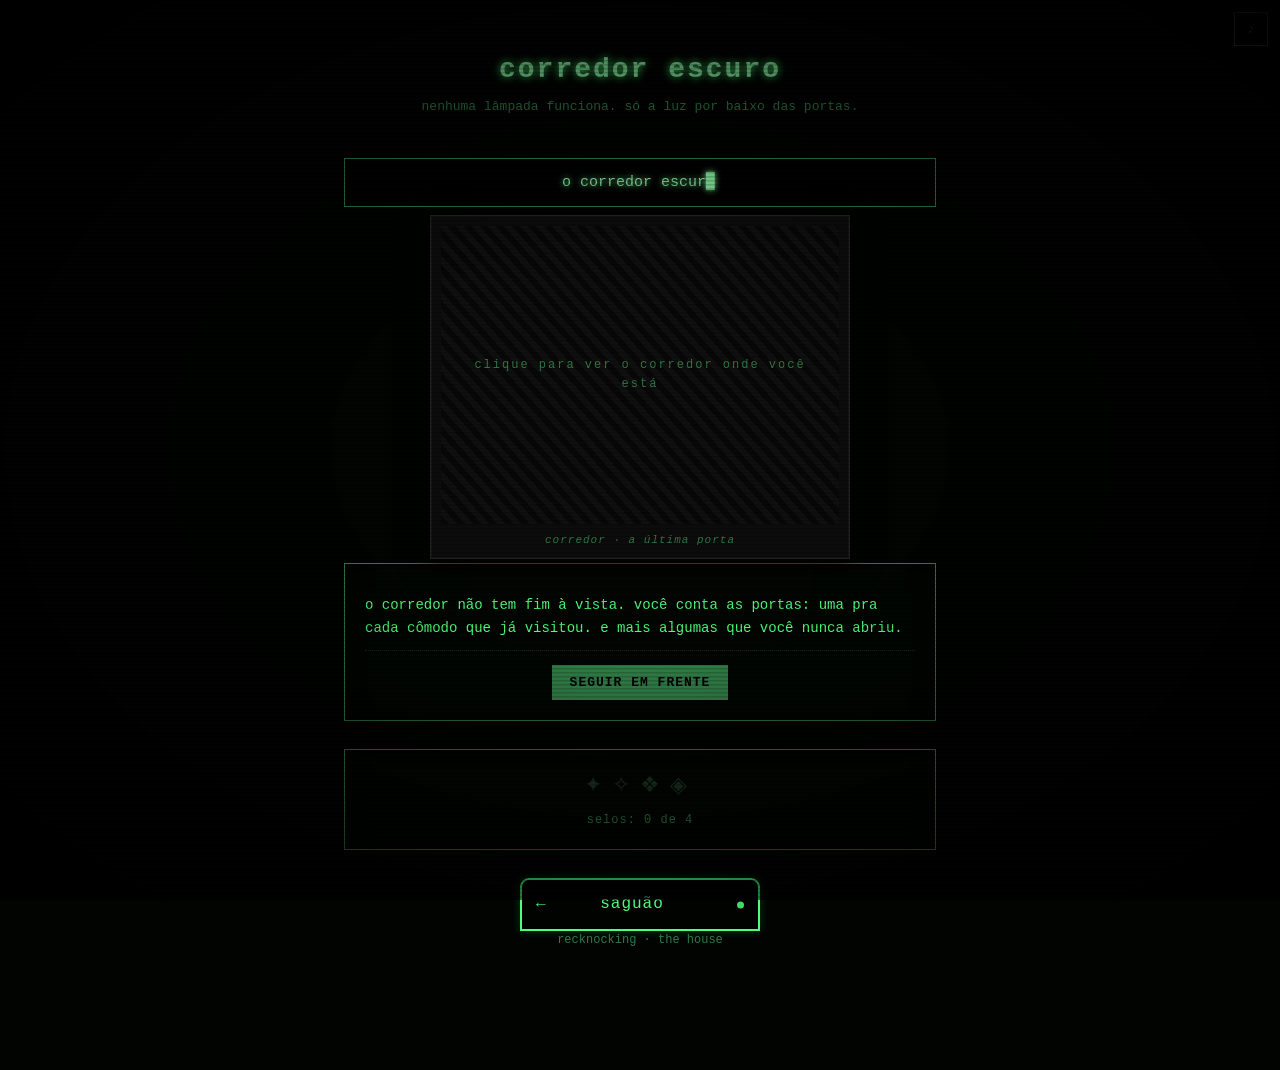
==== commit f8cf6267: "Add files via upload" ====
--- a/comodos/corredor.html
+++ b/comodos/corredor.html
@@ -5,7 +5,7 @@
 <meta name="viewport" content="width=device-width, initial-scale=1.0">
 <title>corredor escuro</title>
 <link rel="icon" href="../favicon.svg" type="image/svg+xml">
-<link rel="stylesheet" href="../css/casa.css?v=16">
+<link rel="stylesheet" href="../css/casa.css?v=17">
 <style>
   #trilho{ font-size:14px; line-height:1.65; margin-bottom:14px; }
   #trilho .passo{ padding:10px 0; border-bottom:1px dotted rgba(77,255,122,.15); }
@@ -46,9 +46,9 @@
     <p class="assinado" style="text-align:center;font-size:12px;color:var(--fg-dim)">recknocking · the house</p>
   </div>
 
-  <script src="../js/estado.js?v=16"></script>
-  <script src="../js/casa.js?v=16"></script>
-  <script src="../js/foto.js?v=16"></script>
-  <script src="../js/corredor.js?v=16"></script>
+  <script src="../js/estado.js?v=17"></script>
+  <script src="../js/casa.js?v=17"></script>
+  <script src="../js/foto.js?v=17"></script>
+  <script src="../js/corredor.js?v=17"></script>
 </body>
 </html>
--- a/css/casa.css
+++ b/css/casa.css
@@ -300,3 +300,16 @@
 @keyframes glitch{ 0%{ transform: translate(0); text-shadow: -2px 0 red, 2px 0 cyan; } 100%{ transform: translate(1px,-1px); text-shadow: 2px 0 red, -2px 0 cyan; } }
 
 @media (prefers-reduced-motion: reduce){ body, #voz .cursor, .glitch, .vela .fogo, .selos .selo{ animation: none !important; } }
+
+/* ---- a grade do porão: só sobe quando o mecanismo morre ---- */
+.grade-cena{ text-align:center; position:relative; }
+.grade-svg{ width:100%; max-width:320px; height:auto; display:block; margin:0 auto; }
+.grade-svg .moldura{ stroke:#4a443c; stroke-width:9; fill:none; }
+.grade-svg .barra{ stroke:#6b6257; stroke-width:7; stroke-linecap:round; }
+.grade-svg .tranca{ fill:#8a1f1f; stroke:#c0392b; stroke-width:2; transition:opacity .5s; }
+.grade-svg .escuro{ fill:#050303; }
+.grade-movel{ transition:transform 2.6s cubic-bezier(.45,0,.15,1); }
+.grade-cena.aberta .grade-movel{ transform:translateY(-128px); }
+.grade-cena.aberta .tranca{ opacity:0; }
+.aviso-grade{ font-size:13.5px; color:var(--fg-dim); margin-top:14px; line-height:1.6; }
+.aviso-grade b{ color:var(--accent); }
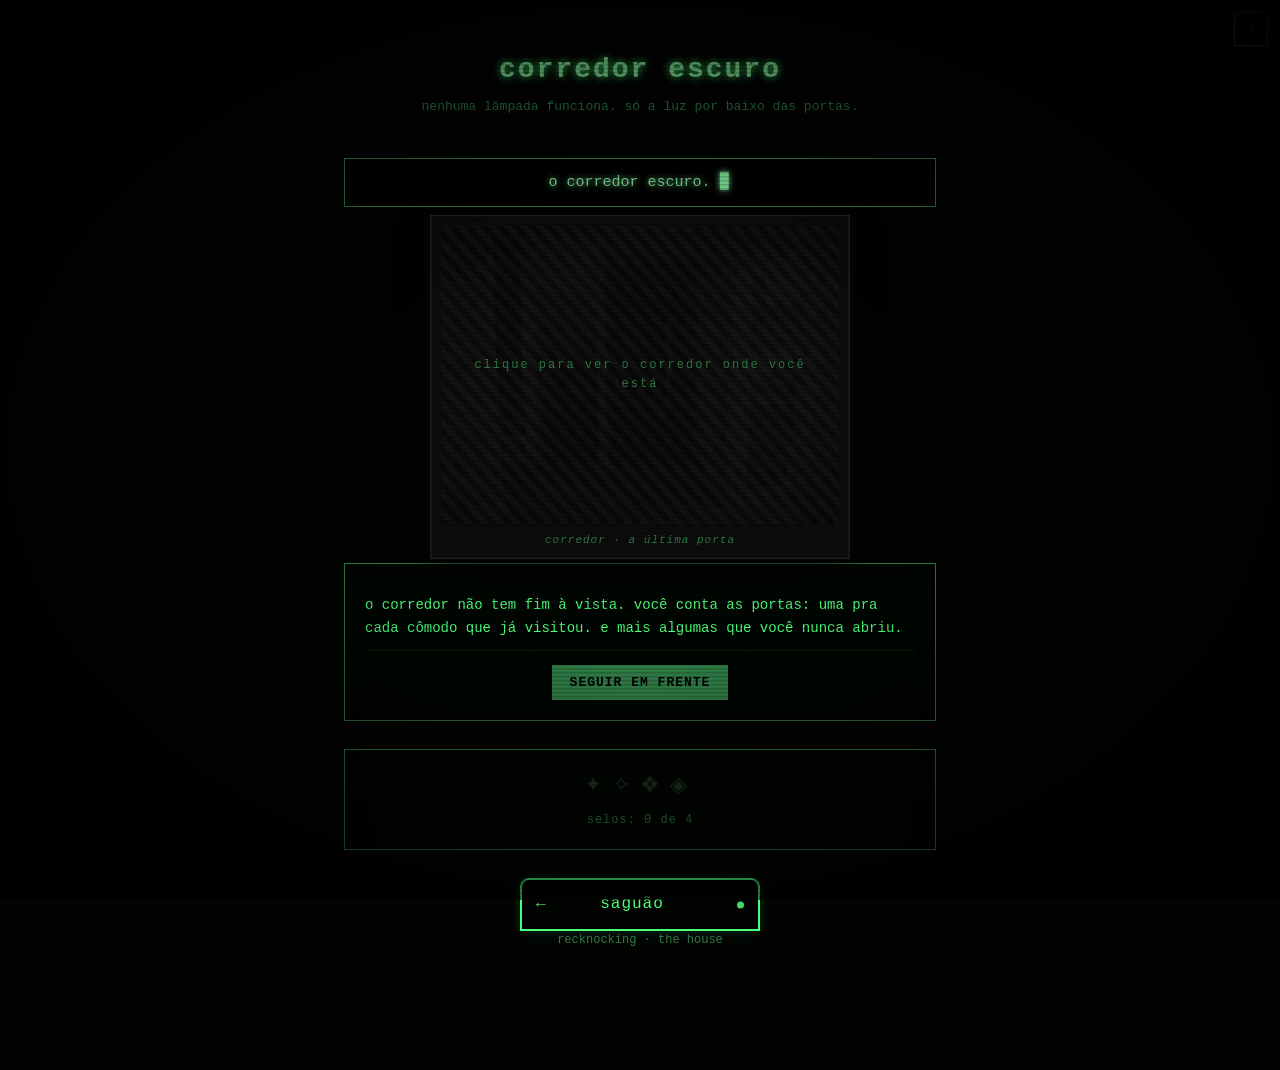
==== commit 120696a6: "Add files via upload" ====
--- a/comodos/corredor.html
+++ b/comodos/corredor.html
@@ -5,7 +5,7 @@
 <meta name="viewport" content="width=device-width, initial-scale=1.0">
 <title>corredor escuro</title>
 <link rel="icon" href="../favicon.svg" type="image/svg+xml">
-<link rel="stylesheet" href="../css/casa.css?v=17">
+<link rel="stylesheet" href="../css/casa.css?v=18">
 <style>
   #trilho{ font-size:14px; line-height:1.65; margin-bottom:14px; }
   #trilho .passo{ padding:10px 0; border-bottom:1px dotted rgba(77,255,122,.15); }
@@ -46,9 +46,9 @@
     <p class="assinado" style="text-align:center;font-size:12px;color:var(--fg-dim)">recknocking · the house</p>
   </div>
 
-  <script src="../js/estado.js?v=17"></script>
-  <script src="../js/casa.js?v=17"></script>
-  <script src="../js/foto.js?v=17"></script>
-  <script src="../js/corredor.js?v=17"></script>
+  <script src="../js/estado.js?v=18"></script>
+  <script src="../js/casa.js?v=18"></script>
+  <script src="../js/foto.js?v=18"></script>
+  <script src="../js/corredor.js?v=18"></script>
 </body>
 </html>
